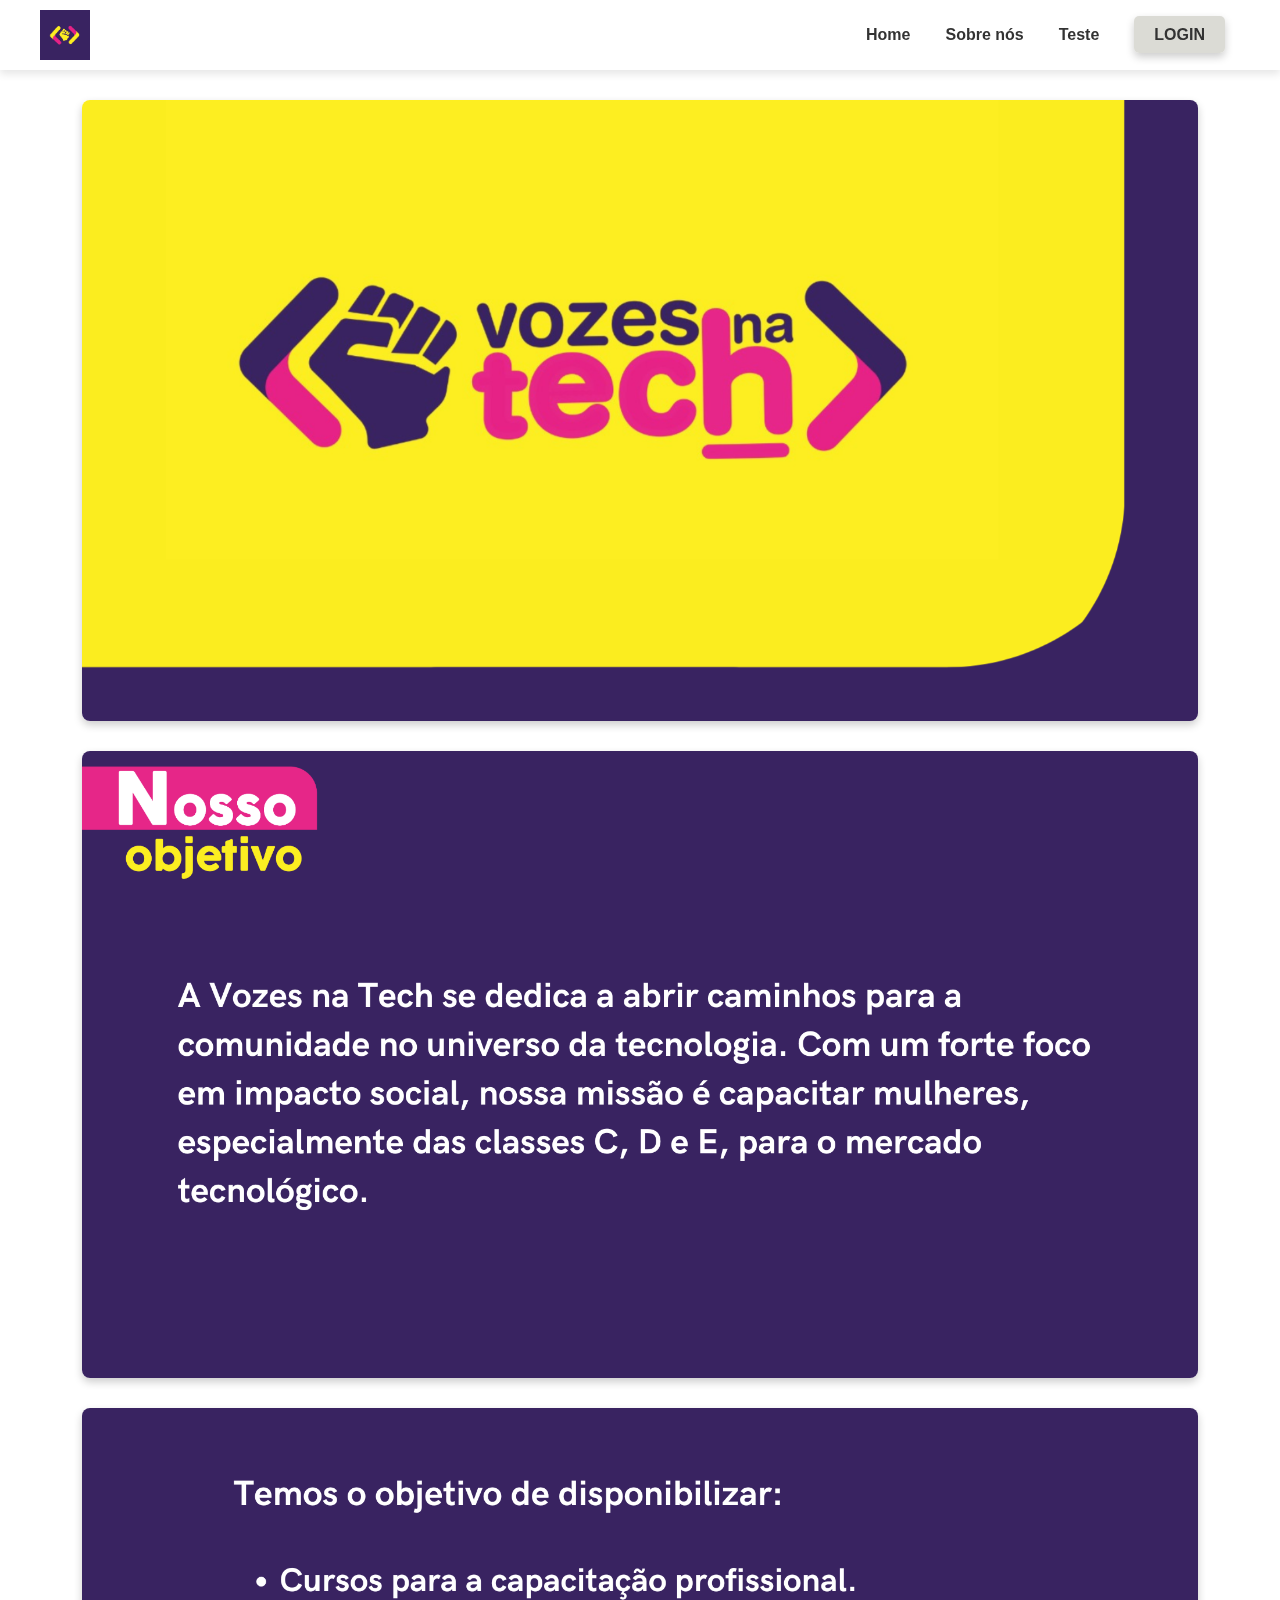
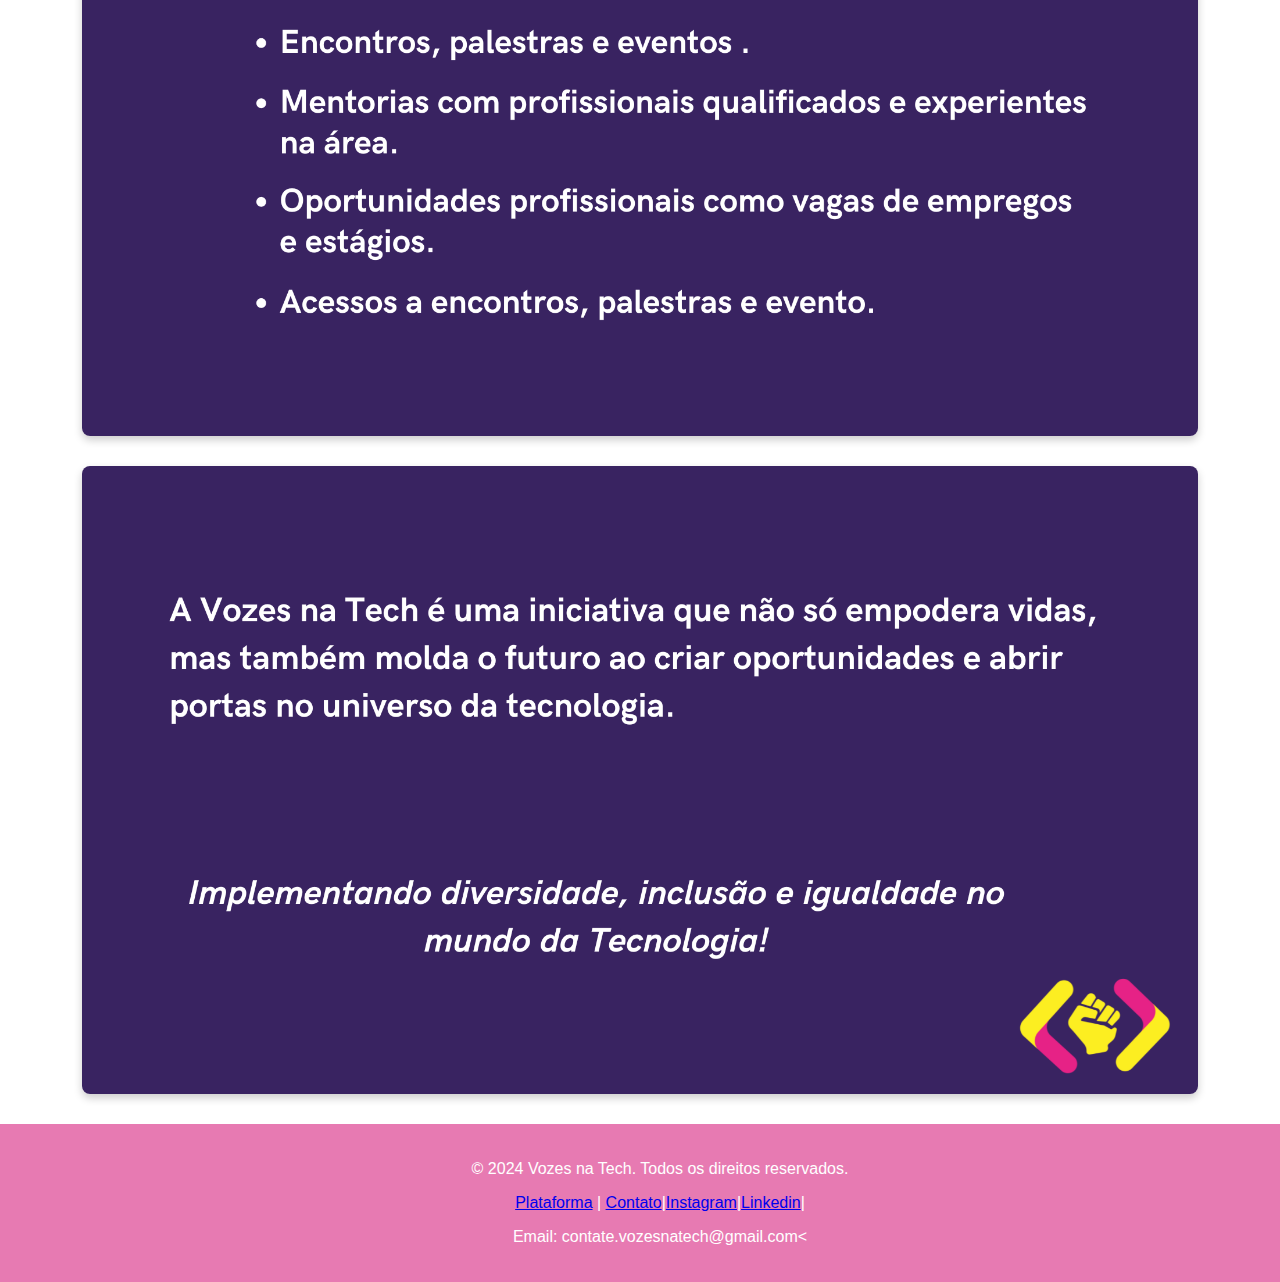
==== home.html @ 25952d1a "MVP Vozes na Tech" ====
<!DOCTYPE html>
<!DOCTYPE html>
<html lang="pt-br">
<head>
    <meta charset="UTF-8">
    <meta name="viewport" content="width=device-width, initial-scale=1.0">
    <title>Vozes na Tech</title>
    <link rel="stylesheet" href="styles.css">
</head>
<body id="home">
    <header class="site-header">
        <div class="header-container">
            <img src="logo-vozes-na-tech.jpg" alt="Logo da Vozes na Tech" class="logo">
            <nav>
                <ul class="nav-links">
                    <li><a href="home.html">Home</a></li>
                    <li><a href="sobre.html">Sobre nós</a></li>
                    <li><a href="index.html">Teste</a></li>
                    <li><a href="login.html" class="login-button">LOGIN</a></li>
                </ul>
            </nav>
            
    </header>

    
    <div class="image-gallery">
        <img src="home0.png" alt="Imagem 1" class="sobref">
        <img src="home1.png" alt="Imagem 1" class="sobref">
        <img src="home2.png" alt="Imagem 2" class="sobref">
        <img src="home3.png" alt="Imagem 3" class="sobref">
       
     
    </div>


    <footer class="site-footer">
        <div class="footer-content">
           
            <p>&copy; 2024 Vozes na Tech. Todos os direitos reservados.</p>
            <p><a href="plataforma.html">Plataforma</a> | <a href="https://linktr.ee/vozesnatech">Contato</a>|<a href="https://www.instagram.com/vozesnatech/">Instagram</a>|<a href="https://www.linkedin.com/company/vozesnatech">Linkedin</a>|</p>
            <p> Email: contate.vozesnatech@gmail.com<</p>
            
        </div>
    </footer>
    
</body>
</html>
---- styles.css ----
body {
    font-family: 'Roboto', Arial, sans-serif; 
    background-color: #392361; 
    margin: 0;
    padding: 0;
    
}

.container {
    background-color: #ffffff;
    padding: 20px; /* Maior espaço interno */
    border-radius: 12px; /* Bordas mais arredondadas */
    box-shadow: 0 8px 16px rgba(0, 0, 0, 0.2); /* Sombra mais suave e pronunciada */
    width: 100%;
    max-width: 750px; /* Largura máxima aumentada */
    box-sizing: border-box;
}

.header {
    display: flex;
    justify-content: space-between;
    align-items: center;
    background-color: #fff34d; /* Cor do cabeçalho mais tecnológica */
    padding: 10px 20px; /* Maior espaço interno */
    border-radius: 12px 12px 0 0; /* Bordas arredondadas no topo */
}

.header img {
    max-width: 120px; /* Tamanho máximo ajustado */
    height: auto;
}

.header h1 {
    font-size: 30px; /* Tamanho da fonte aumentado */
    color: #392361; /* Cor do texto mais clara */
    margin: 0;
    font-weight: 500; /* Peso da fonte ajustado */
}

.site-header {
    background-color: white;
    padding: 10PX 20PX;
    box-shadow: 0 4px 8px rgba(0, 0, 0, 0.1);
    position: sticky;
    top: 0;
    z-index: 1000;
}

.header-container {
    display: flex;
    justify-content: space-between;
    align-items: center;
    max-width: 1200px;
    margin: 0 auto;
}

.logo {
    max-width: 50px;
    height: auto;
}

.header {
    display: flex;
    align-items: center; /* Alinha verticalmente o h1 e a imagem */
}

.imteste {
    max-width: 120px; /* Tamanho máximo ajustado */
    height: auto;

    position: relative; /* Removido o posicionamento absoluto */
    margin-left: 10px; /* Espaçamento entre o h1 e a imagem */
}



/* Estilo básico para o menu de navegação */
.nav-links {
    list-style-type: none;
    padding: 0;
}

.nav-links li {
    display: inline;
    margin-right: 15px;
}

.nav-links a {
    text-decoration: none;
    color: #333; /* Cor do texto dos links */
    font-size: 16px; /* Tamanho da fonte */
}

/* Estilo específico para o botão de LOGIN */
.login-button {
    background-color: rgb(219, 219, 213); /* Cor de fundo do botão */
    color: white; /* Cor do texto */
    padding: 10px 20px; /* Espaçamento interno do botão */
    border-radius: 5px; /* Cantos arredondados */
    box-shadow: 0px 4px 8px rgba(0, 0, 0, 0.2); /* Sombra do botão */
    font-weight: bold; /* Texto em negrito */
    transition: background-color 0.3s, box-shadow 0.3s; /* Transição suave */
}

/* Estilo para o botão LOGIN quando o mouse passa sobre ele */
.login-button:hover {
    background-color:#fff34d ; /* Cor de fundo ao passar o mouse */
    box-shadow: 0px 6px 12px rgba(0, 0, 0, 0.3); /* Sombra mais pronunciada ao passar o mouse */
}


nav ul {
    display: flex;
    list-style: none;
    margin: 0;
    padding: 0;
}

nav ul li {
    margin-left: 20px;
}

nav ul li a {
    color: #392361;
    text-decoration: none;
    font-size: 18px;
    font-weight: 600;
    transition: color 0.3s ease;
    
}

nav ul li a:hover {
    color:#4c2d84;
}


.caixa {
    background-color: white;
    padding: 20px; 
    border-radius: 12px; 
    box-shadow: 0 8px 16px rgba(0, 0, 0, 0.2); 
    width: 100%;
    max-width: 750px; 
    box-sizing: border-box;
    margin: auto; /* Centraliza a caixa horizontalmente */
}

.question {
    margin-bottom: 25px; /* Espaçamento aumentado entre perguntas */
}

.question h2 {
    font-size: 20px; /* Tamanho da fonte aumentado */
    margin-bottom: 13px; /* Espaçamento aumentado abaixo do título */
    color: #333;
    font-weight: 500; /* Peso da fonte ajustado */
}

label {
    display: block;
    margin-bottom: 8px; /* Espaçamento ajustado */
    font-size: 18px; /* Tamanho da fonte aumentado */
    color: #666; /* Cor do texto mais suave */
}

button {
    display: block;
    width: 100%;
    padding: 14px; /* Maior espaço interno */
    background-color: #392361; /* Cor de fundo mais tecnológica */
    color: #ffffff; /* Cor do texto clara */
    border: none;
    border-radius: 8px; /* Bordas arredondadas */
    cursor: pointer;
    font-size: 18px; /* Tamanho da fonte aumentado */
    font-weight: 600; /* Peso da fonte ajustado */
    transition: background-color 0.3s ease, transform 0.2s ease; /* Transição suave */
}

button:hover {
    background-color: #392361; /* Cor de fundo mais escura ao passar o mouse */
    transform: scale(1.02); /* Efeito de aumento ao passar o mouse */
}

#result {
    margin-top: 25px; /* Espaçamento aumentado acima do resultado */
    font-size: 15px; /* Tamanho da fonte aumentado */
    text-align: center;
    color: #333;
    font-weight: 300; /* Peso da fonte ajustado */
}

/* Estilo para a página com ID "home" */
/* Estilo para a página com ID "home" */
#home {
    background-color: white;
}

body {
    font-family: 'Roboto', Arial, sans-serif; 
    background-color: #392361; 
    margin: 0;
    padding: 0;
}

/* Ajustes na imagem principal */
.fotoprincipal {
    max-width: 98%; /* Garante que a imagem não ultrapasse a largura do container */
    height: auto; /* Mantém a proporção da imagem */
    display: block; /* Remove espaços em branco abaixo da imagem */
    margin: 20px auto; /* Centraliza a imagem e adiciona espaço ao redor */
    border-radius: 8px; /* Adiciona cantos arredondados à imagem */
    box-shadow: 0 4px 8px rgba(0, 0, 0, 0.2); /* Adiciona sombra para destacar a imagem */
}

/* Centralização do conteúdo principal */
.conteudo-principal {
    text-align: center; /* Centraliza o texto e a imagem */
    padding: 20px; /* Espaçamento interno para o conteúdo */
}




/* Corrigido o nome da classe para .sobref */
.sobref {
    max-width: 90%; /* Garante que a imagem não ultrapasse a largura do container */
    height: auto; /* Mantém a proporção da imagem */
    display: block; /* Remove espaços em branco abaixo da imagem */
    margin: 10px auto; /* Centraliza a imagem e adiciona espaço ao redor */
    border-radius: 8px; /* Adiciona cantos arredondados à imagem */
    box-shadow: 0 4px 8px rgba(0, 0, 0, 0.2); /* Adiciona sombra para destacar a imagem */
}

/* Container das imagens para alinhamento e espaçamento */
.image-gallery {
    display: flex;
    flex-wrap: wrap;
    justify-content: center;
    gap: 10px; /* Espaço entre as imagens */
    padding: 20px; /* Espaçamento interno ao redor das imagens */
}


#plataforma{
    background-color: white;
}




/* Certifique-se de que o rodapé fica fixo na parte inferior */
html, body {
    height: 100%;
    margin: 0;
}

body {
    display: flex;
    flex-direction: column;
}

.footer-content {
    margin-top: auto; /* Empurra o rodapé para baixo */
}

/* Estilo para o rodapé */
.site-footer {
    background-color: #e77ab2;
    color: #fff;
    text-align: center;
    padding: 20px;
    width: 100%;
}
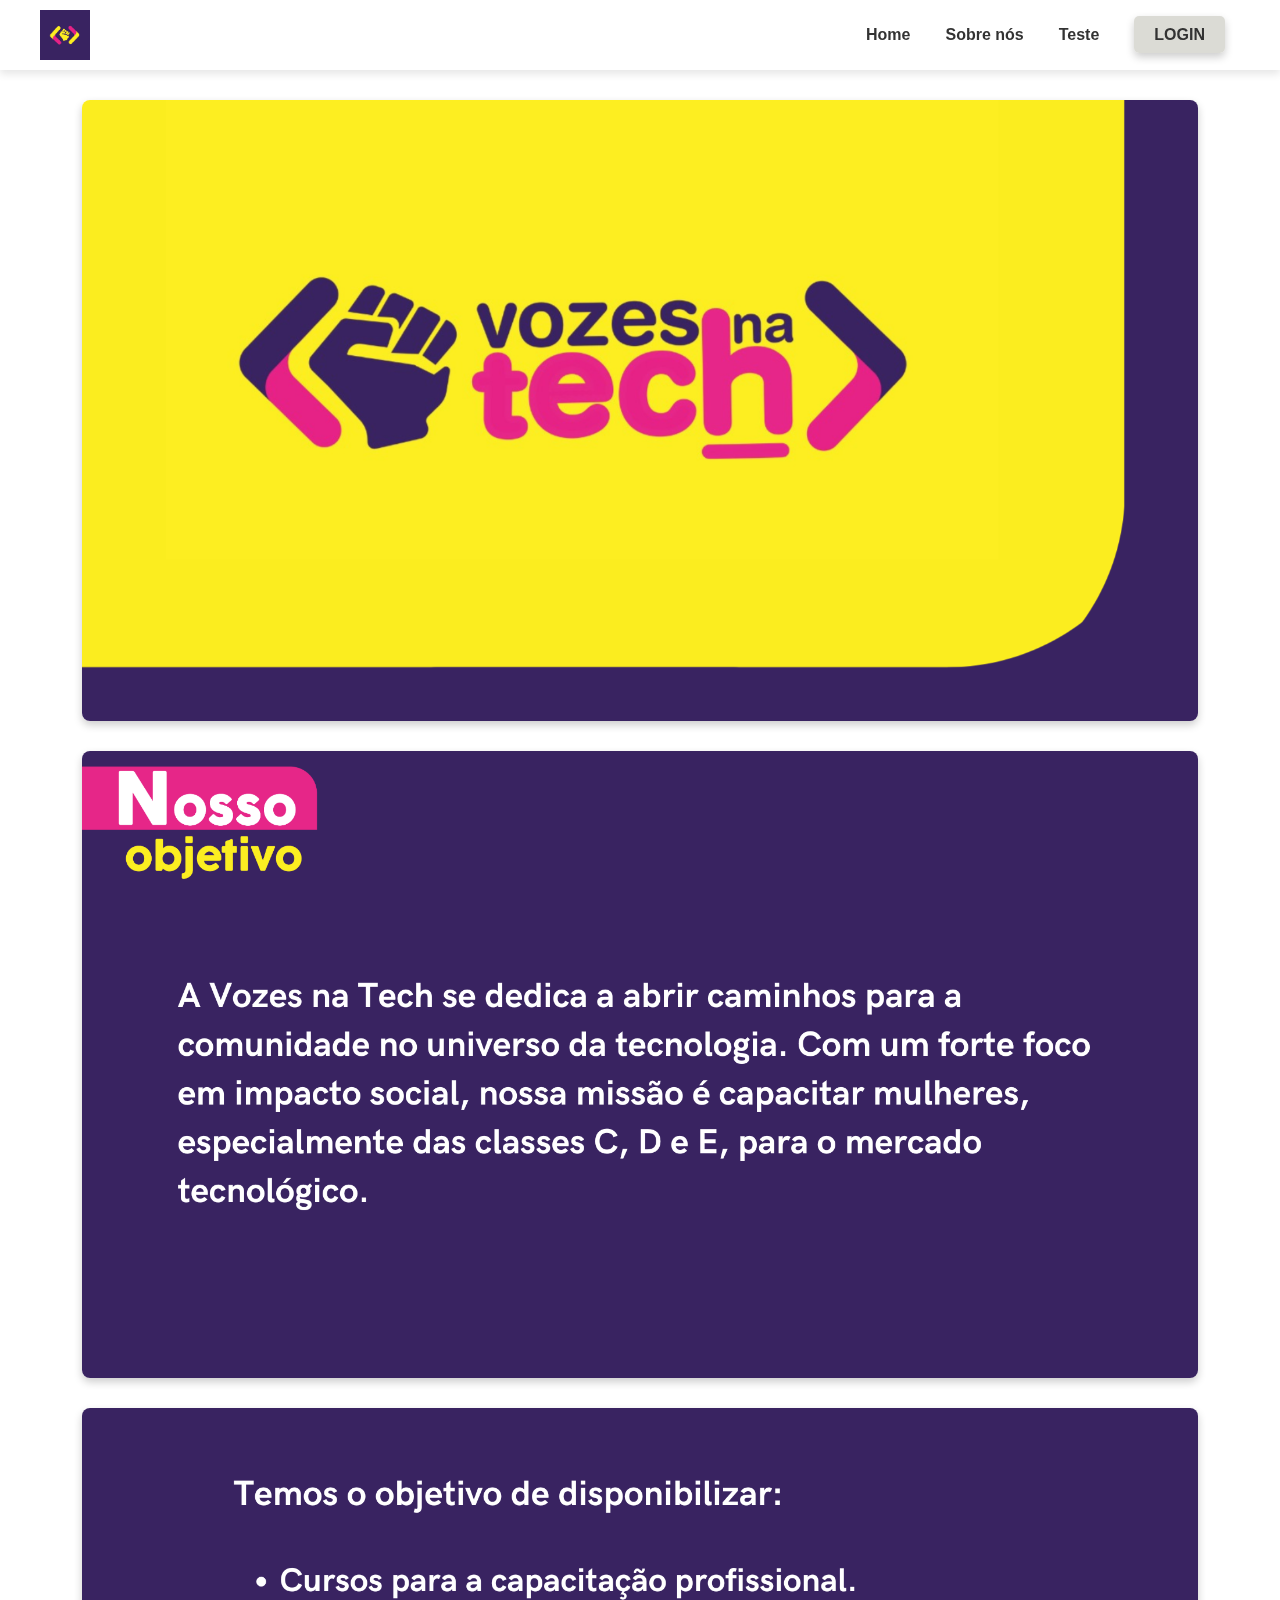
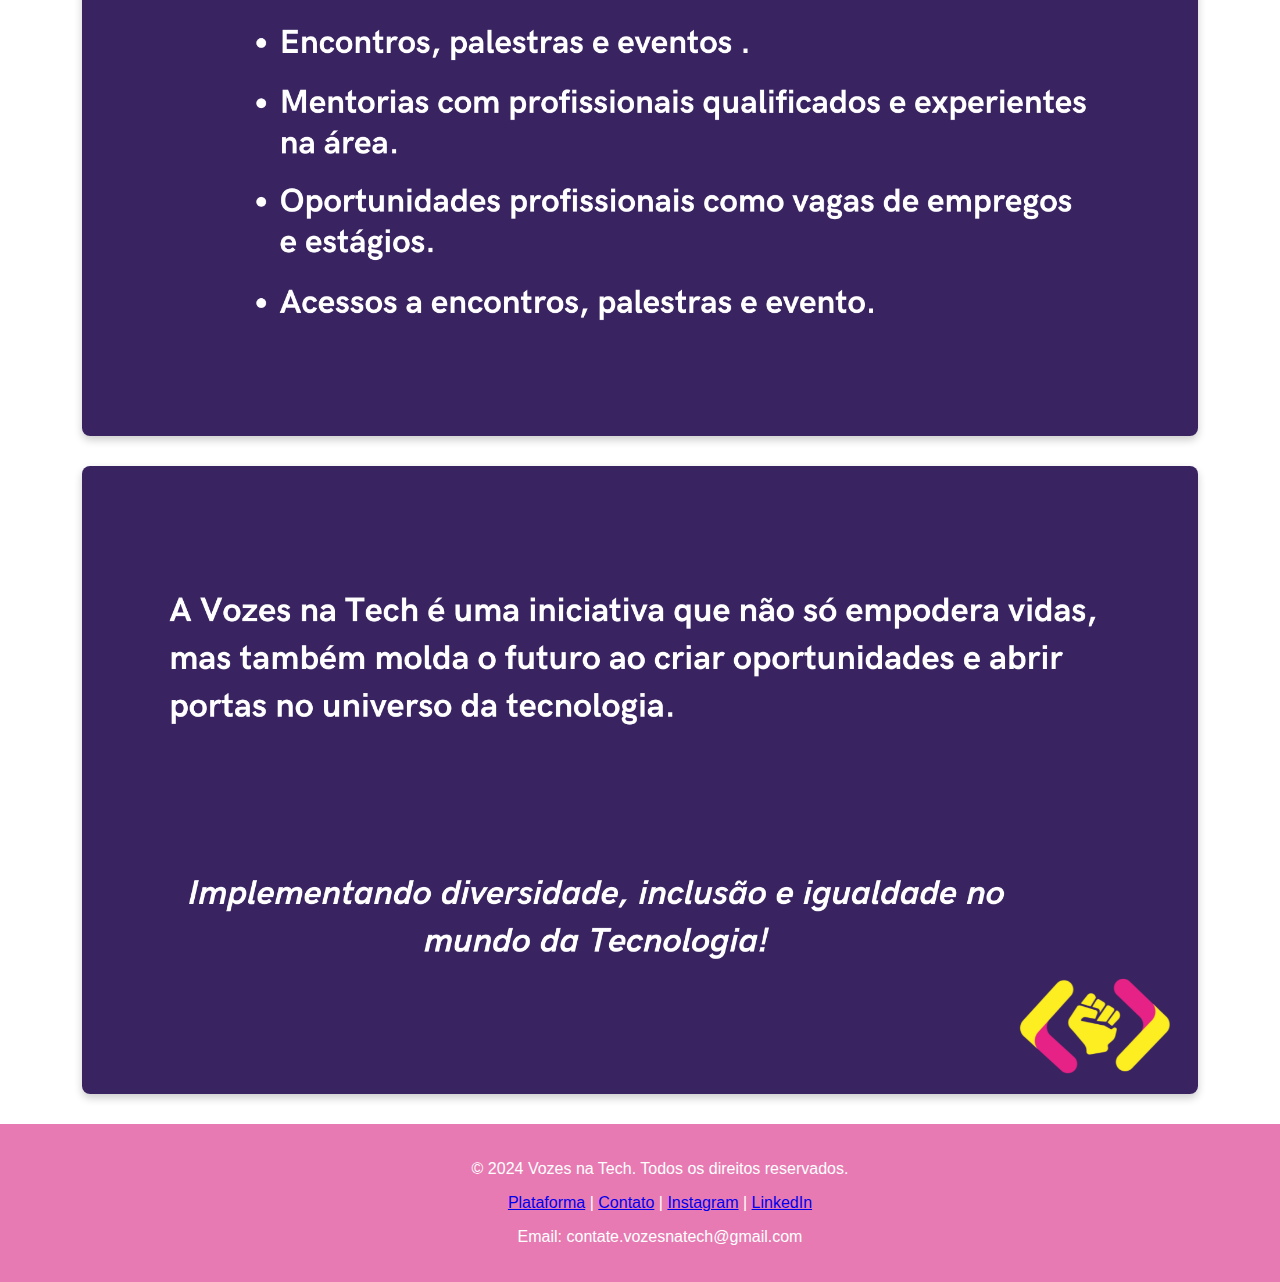
==== commit 088d5668: "Update home.html" ====
--- a/home.html
+++ b/home.html
@@ -1,4 +1,3 @@
-<!DOCTYPE html>
 <!DOCTYPE html>
 <html lang="pt-br">
 <head>
@@ -19,38 +18,22 @@
                     <li><a href="login.html" class="login-button">LOGIN</a></li>
                 </ul>
             </nav>
-            
+        </div>
     </header>
-
     
     <div class="image-gallery">
         <img src="home0.png" alt="Imagem 1" class="sobref">
         <img src="home1.png" alt="Imagem 1" class="sobref">
         <img src="home2.png" alt="Imagem 2" class="sobref">
         <img src="home3.png" alt="Imagem 3" class="sobref">
-       
-     
     </div>
-
 
     <footer class="site-footer">
         <div class="footer-content">
-           
             <p>&copy; 2024 Vozes na Tech. Todos os direitos reservados.</p>
-            <p><a href="plataforma.html">Plataforma</a> | <a href="https://linktr.ee/vozesnatech">Contato</a>|<a href="https://www.instagram.com/vozesnatech/">Instagram</a>|<a href="https://www.linkedin.com/company/vozesnatech">Linkedin</a>|</p>
-            <p> Email: contate.vozesnatech@gmail.com<</p>
-            
+            <p><a href="plataforma.html">Plataforma</a> | <a href="https://linktr.ee/vozesnatech">Contato</a> | <a href="https://www.instagram.com/vozesnatech/">Instagram</a> | <a href="https://www.linkedin.com/company/vozesnatech">LinkedIn</a></p>
+            <p>Email: contate.vozesnatech@gmail.com</p>
         </div>
     </footer>
-    
 </body>
 </html>
-
-        
-
-
-
-
-
-
-        